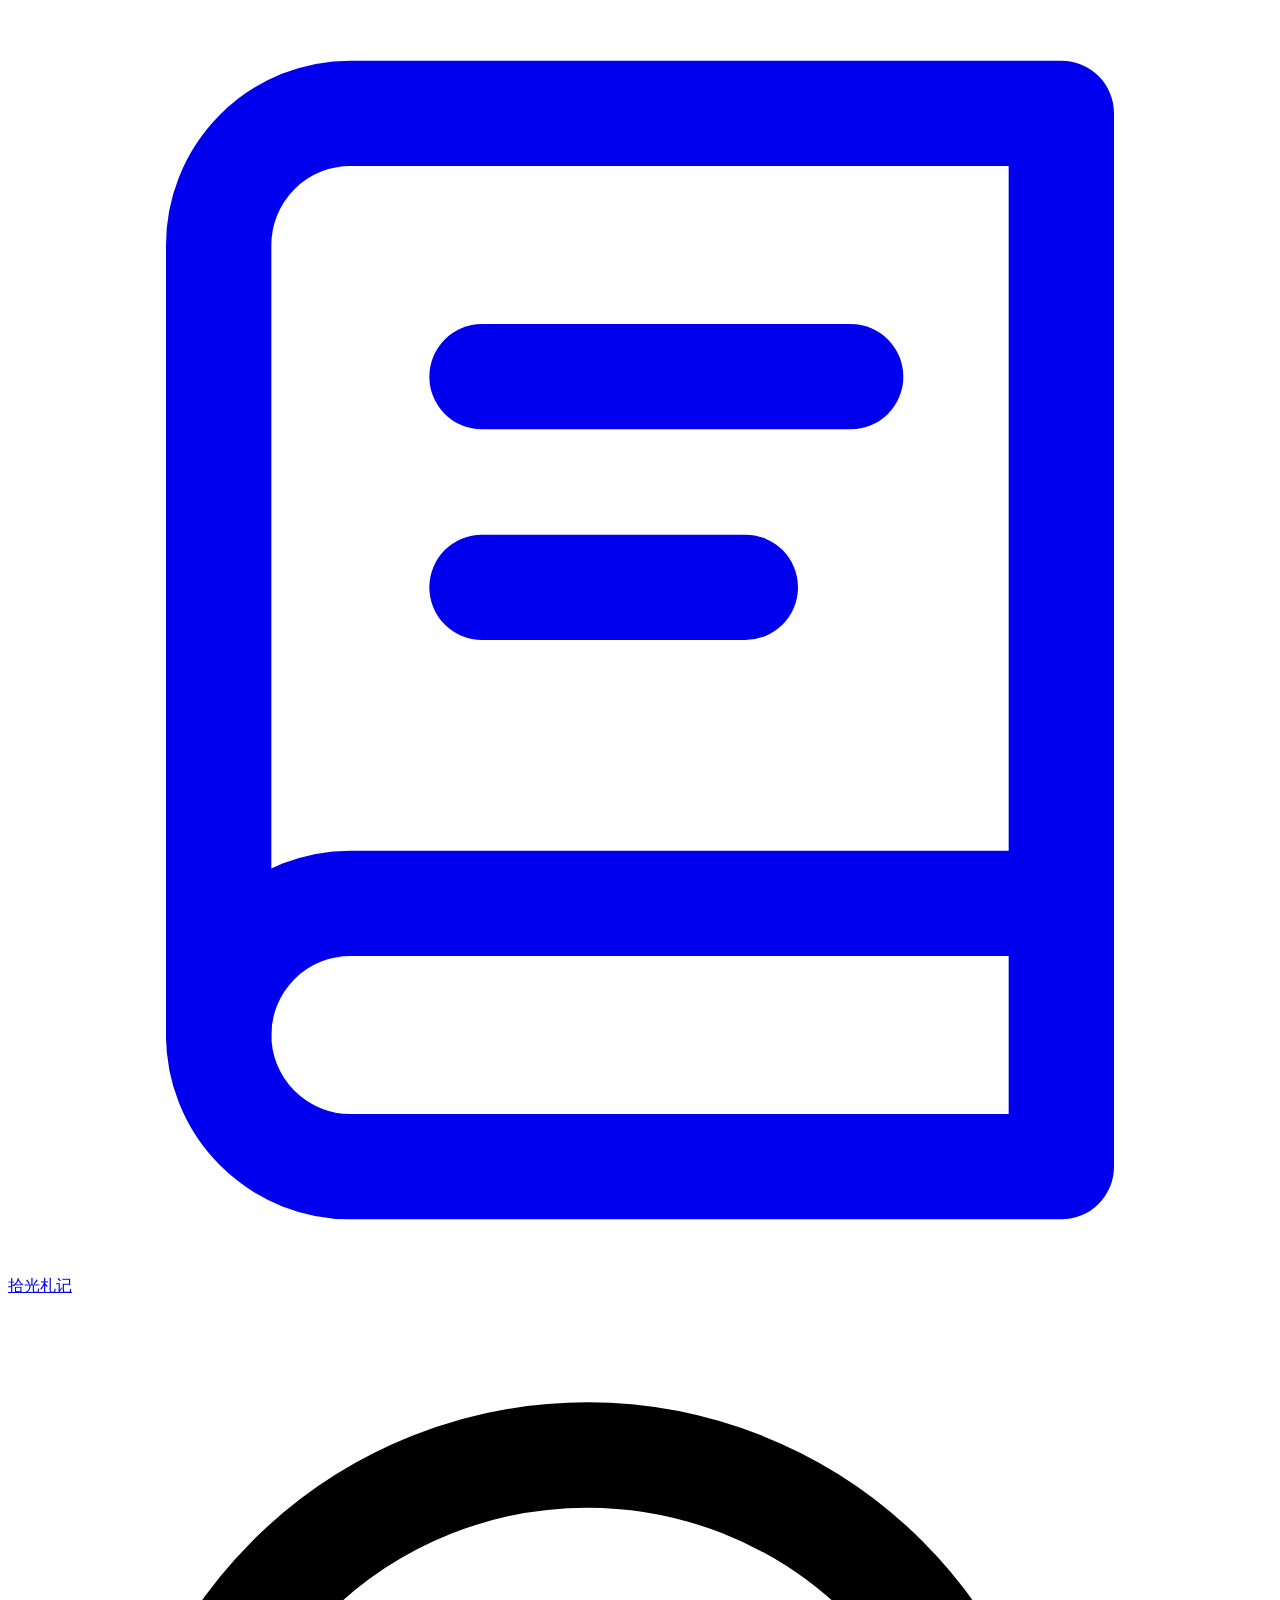
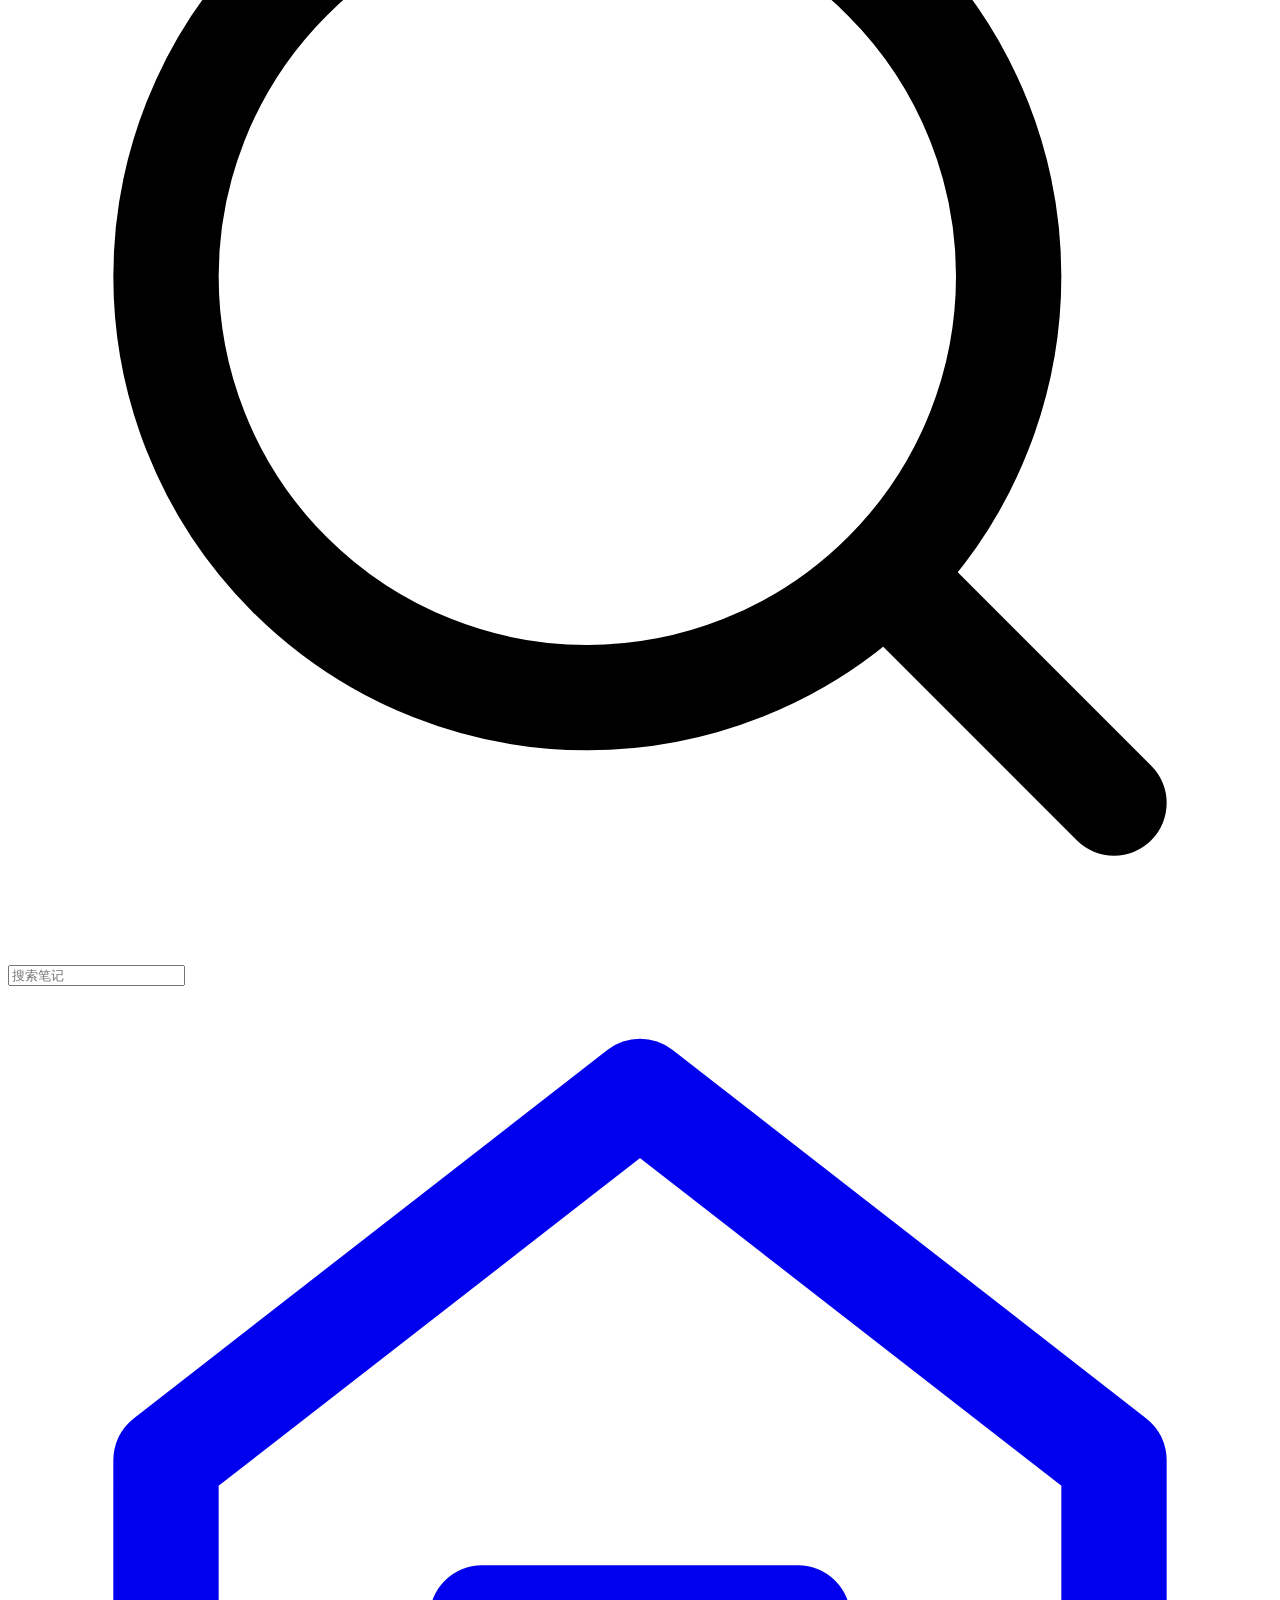
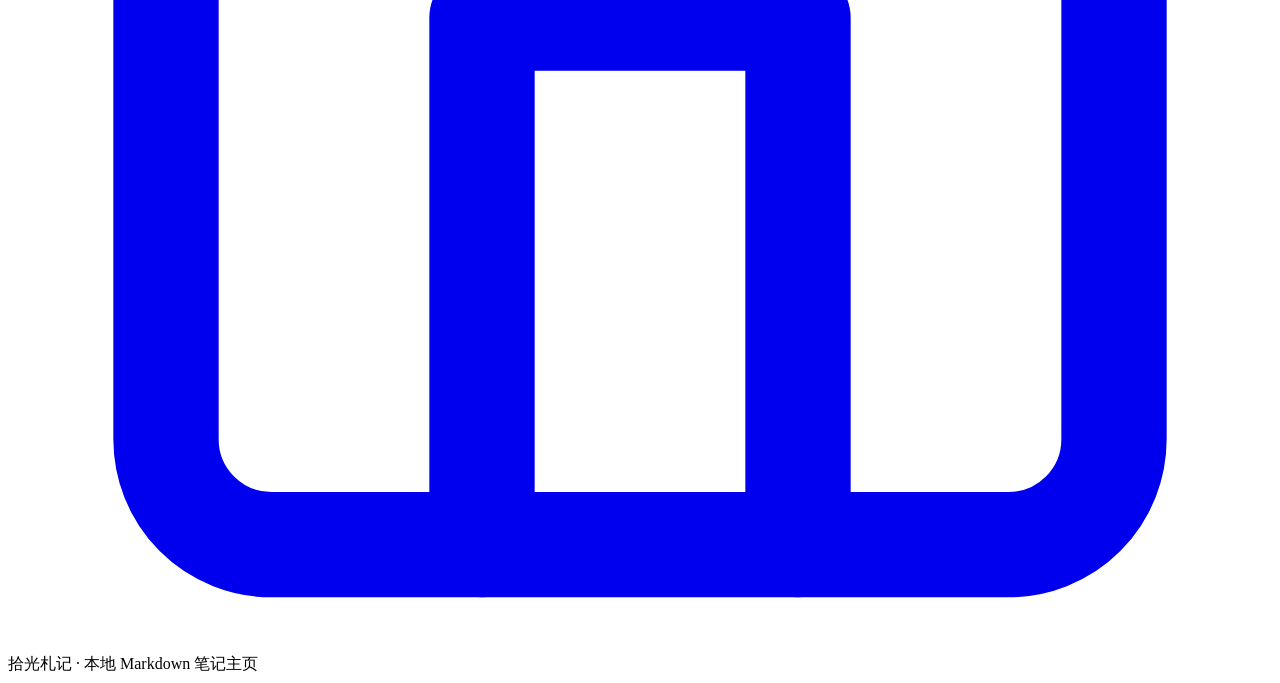
==== public/index.html @ c9aac369 "first" ====
<!doctype html>
<html lang="zh-CN">
  <head>
    <meta charset="utf-8" />
    <meta name="viewport" content="width=device-width, initial-scale=1" />
    <meta name="theme-color" content="#173e38" />
    <title>拾光札记</title>
    <link rel="icon" href="/assets/avatar.png" />
    <link rel="stylesheet" href="/styles.css" />
  </head>
  <body>
    <header class="topbar">
      <div class="topbar-inner">
        <a class="brand" href="#/" aria-label="返回首页">
          <span class="brand-mark" aria-hidden="true">
            <svg viewBox="0 0 24 24" fill="none" stroke="currentColor" stroke-width="2" stroke-linecap="round" stroke-linejoin="round">
              <path d="M4 19.5A2.5 2.5 0 0 1 6.5 17H20"></path>
              <path d="M6.5 2H20v20H6.5A2.5 2.5 0 0 1 4 19.5v-15A2.5 2.5 0 0 1 6.5 2z"></path>
              <path d="M9 7h7"></path>
              <path d="M9 11h5"></path>
            </svg>
          </span>
          <span class="brand-name" id="brandName">拾光札记</span>
        </a>
        <div class="top-actions">
          <label class="search-box" id="topSearch">
            <span class="search-icon" aria-hidden="true">
              <svg viewBox="0 0 24 24" fill="none" stroke="currentColor" stroke-width="2" stroke-linecap="round" stroke-linejoin="round">
                <circle cx="11" cy="11" r="8"></circle>
                <path d="m21 21-4.3-4.3"></path>
              </svg>
            </span>
            <input id="searchInput" type="search" placeholder="搜索笔记" autocomplete="off" />
          </label>
          <a class="icon-button" id="homeButton" href="#/" aria-label="首页" title="首页">
            <svg viewBox="0 0 24 24" fill="none" stroke="currentColor" stroke-width="2" stroke-linecap="round" stroke-linejoin="round">
              <path d="m3 9 9-7 9 7v11a2 2 0 0 1-2 2H5a2 2 0 0 1-2-2z"></path>
              <polyline points="9 22 9 12 15 12 15 22"></polyline>
            </svg>
          </a>
        </div>
      </div>
    </header>

    <main id="app" class="app"></main>

    <footer class="footer">
      <div class="footer-inner">
        <span id="footerName">拾光札记</span>
        <span class="footer-dot">·</span>
        <span>本地 Markdown 笔记主页</span>
      </div>
    </footer>

    <div id="toast" class="toast" role="status" aria-live="polite"></div>

    <script src="/app.js"></script>
  </body>
</html>
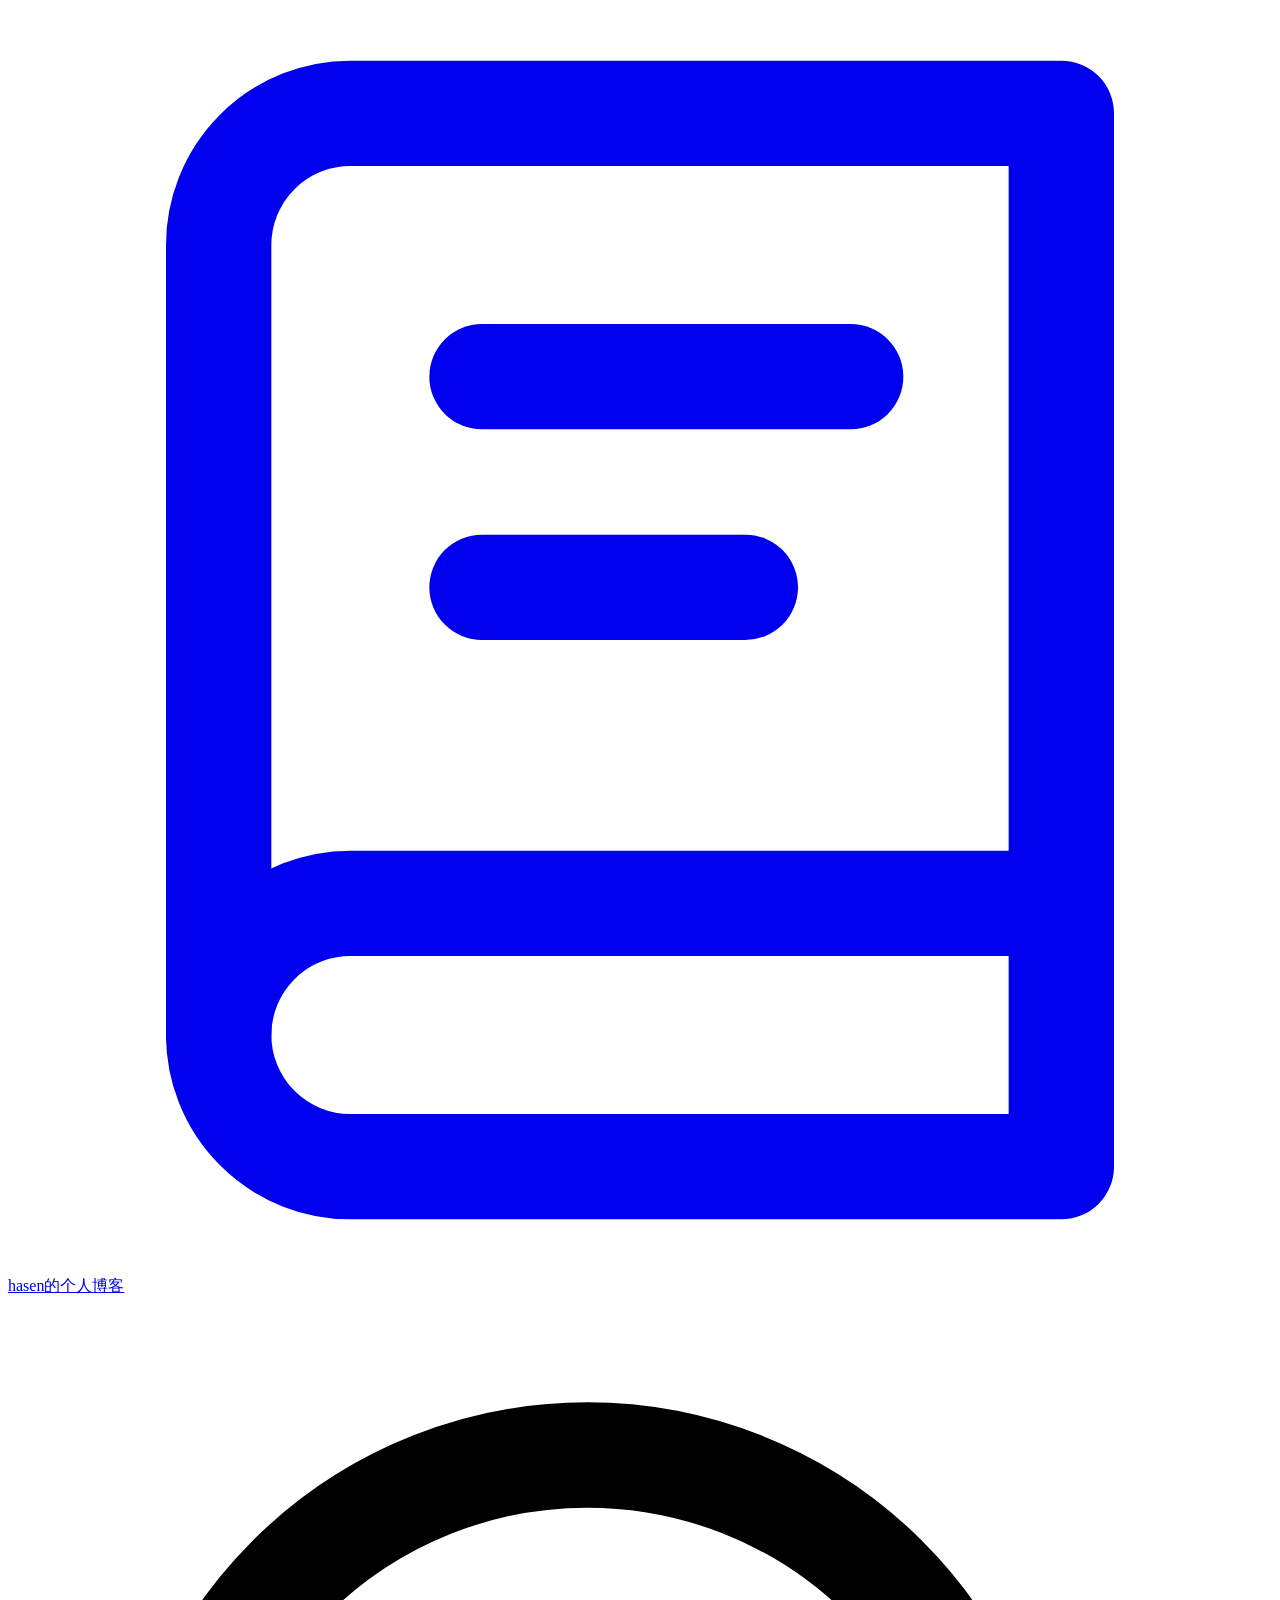
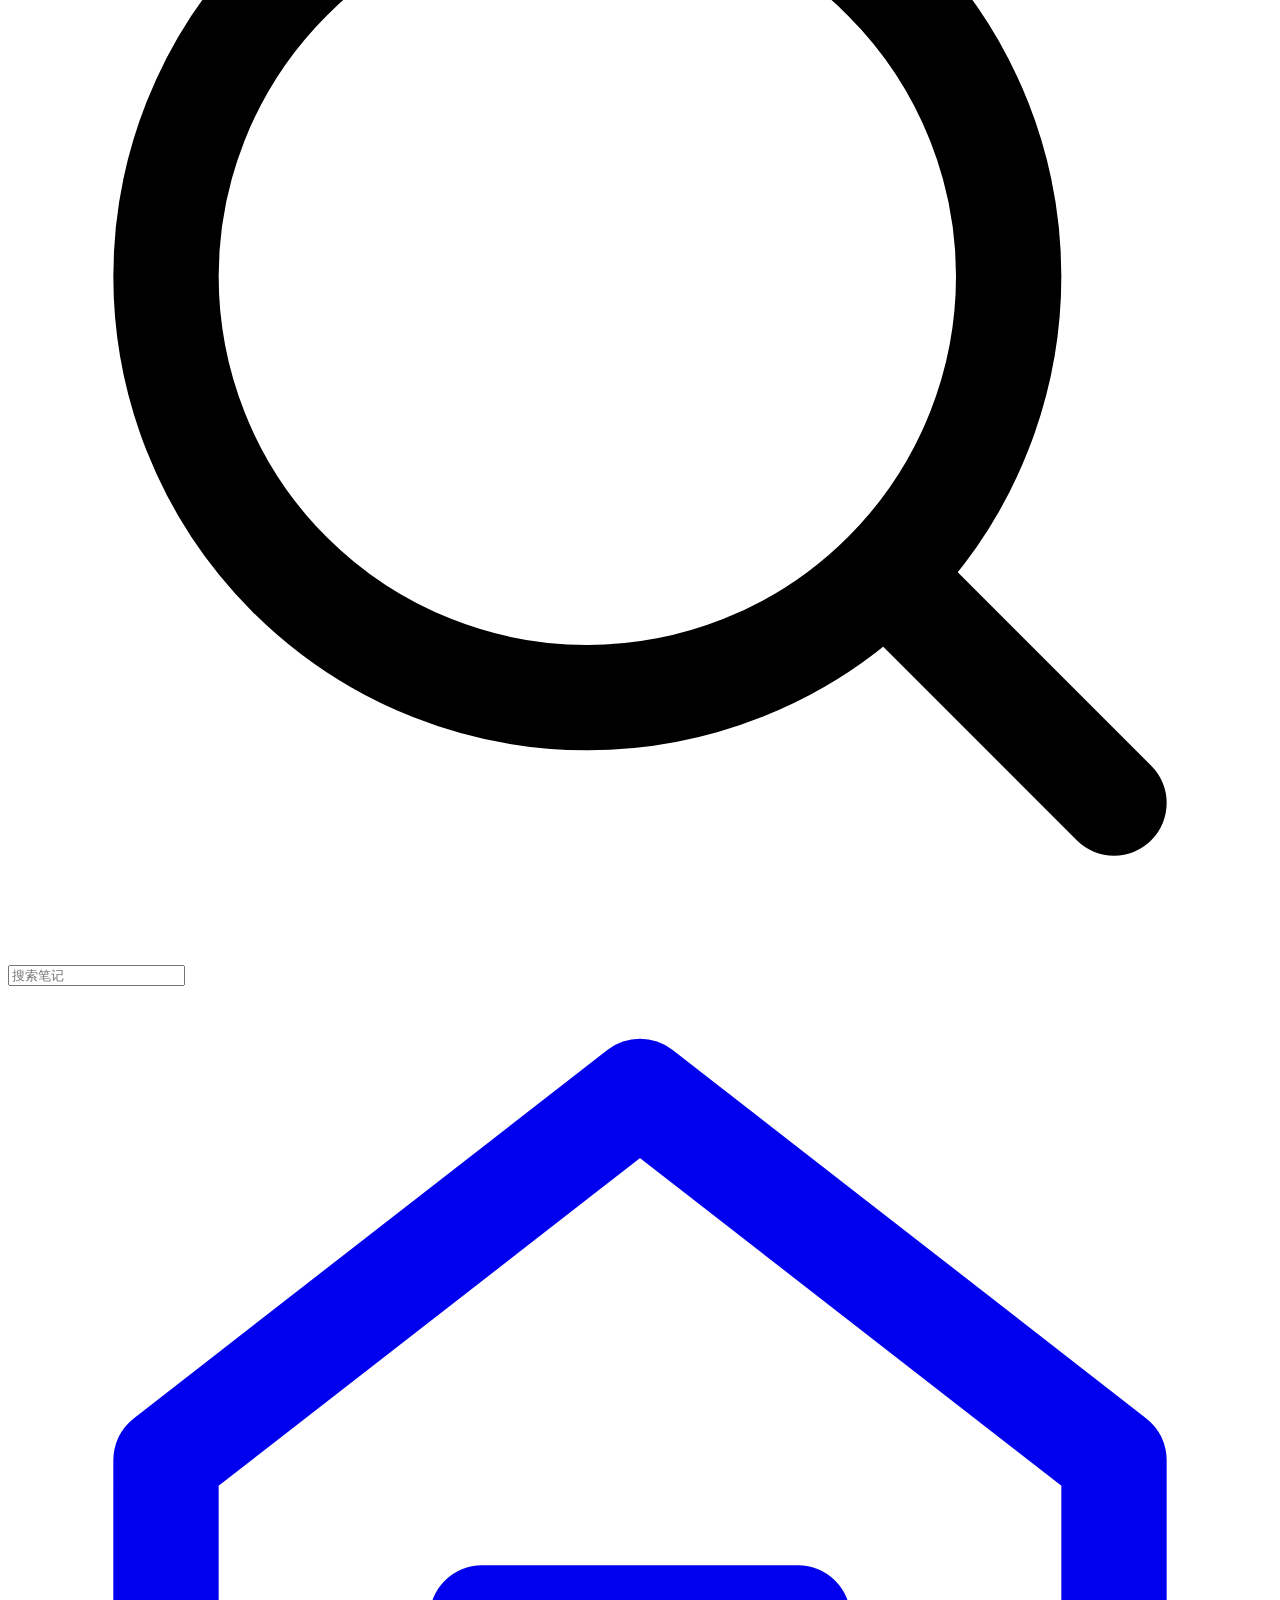
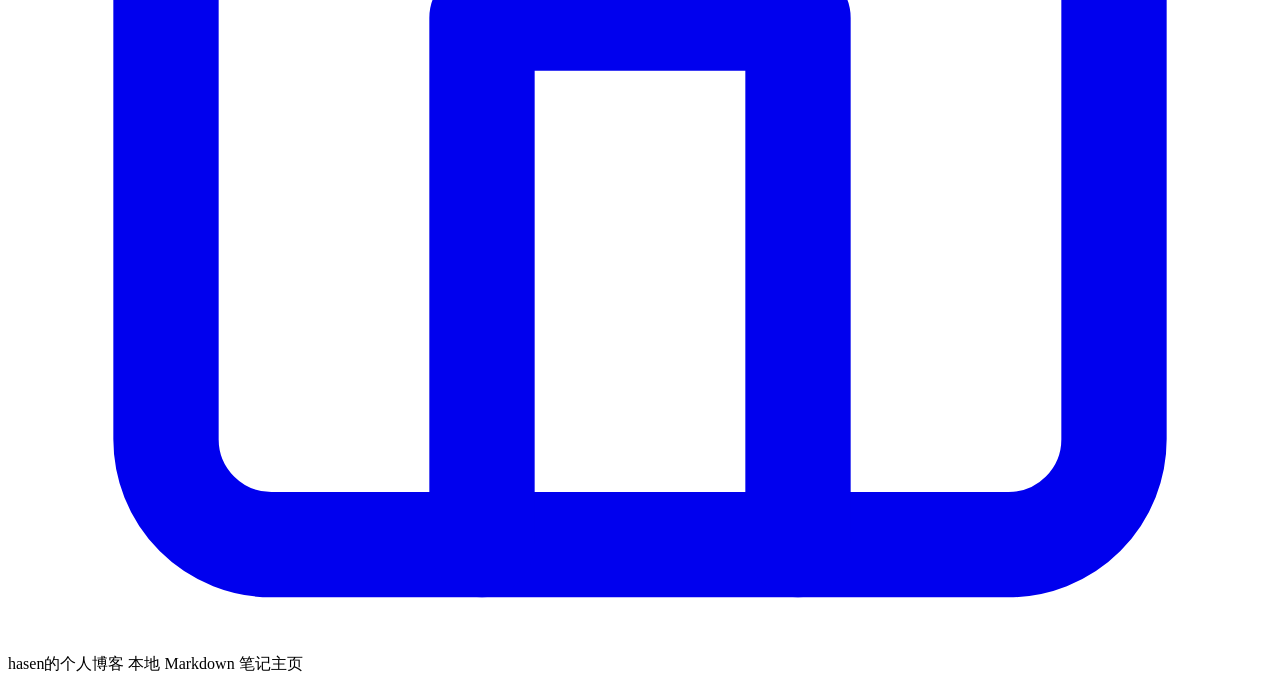
==== commit 4c3e47b2: "admin2" ====
--- a/public/index.html
+++ b/public/index.html
@@ -4,7 +4,7 @@
     <meta charset="utf-8" />
     <meta name="viewport" content="width=device-width, initial-scale=1" />
     <meta name="theme-color" content="#173e38" />
-    <title>拾光札记</title>
+    <title>hasen的个人博客</title>
     <link rel="icon" href="/assets/avatar.png" />
     <link rel="stylesheet" href="/styles.css" />
   </head>
@@ -20,7 +20,7 @@
               <path d="M9 11h5"></path>
             </svg>
           </span>
-          <span class="brand-name" id="brandName">拾光札记</span>
+          <span class="brand-name" id="brandName">hasen的个人博客</span>
         </a>
         <div class="top-actions">
           <label class="search-box" id="topSearch">
@@ -46,8 +46,8 @@
 
     <footer class="footer">
       <div class="footer-inner">
-        <span id="footerName">拾光札记</span>
-        <span class="footer-dot">·</span>
+        <span id="footerName"></span>
+        <span class="footer-dot">hasen的个人博客</span>
         <span>本地 Markdown 笔记主页</span>
       </div>
     </footer>
